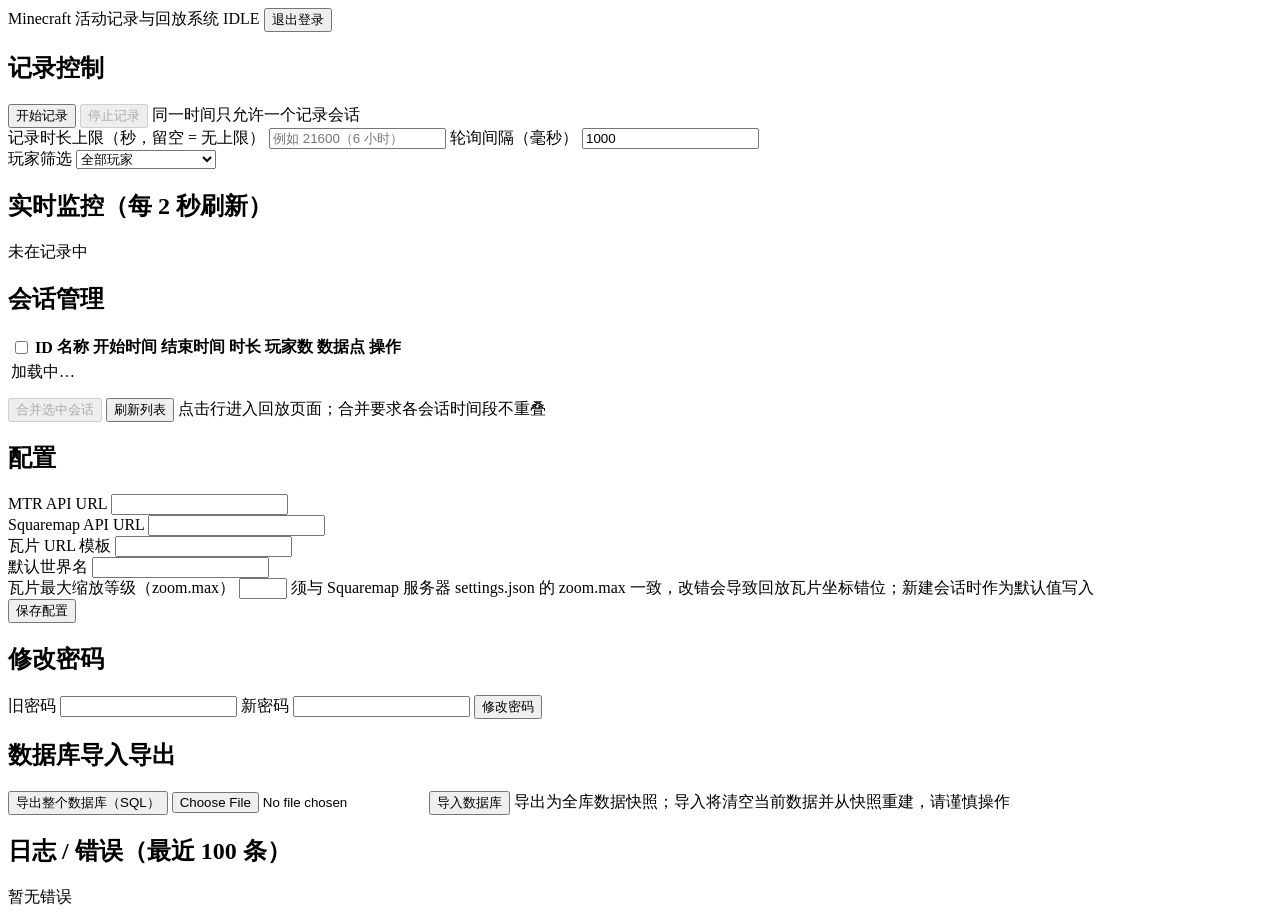
==== frontend/public/index.html @ 51f4fb37 "feat: 默认瓦片缩放改名为「瓦片最大缩放等级（zoom.max）」并接通配置链路 - 语义修正：该值即 Squaremap 服务器 settings.json 的 zoom.max，   是回放瓦" ====
<!DOCTYPE html>
<html lang="zh-CN">
<head>
  <meta charset="UTF-8">
  <meta name="viewport" content="width=device-width, initial-scale=1.0">
  <title>控制台 — Minecraft 活动记录与回放系统</title>
  <link rel="stylesheet" href="/css/style.css">
</head>
<body>
  <div class="topbar">
    <span class="title">Minecraft 活动记录与回放系统</span>
    <span class="badge idle" id="collector-badge">IDLE</span>
    <span class="spacer"></span>
    <span class="hint" id="session-timer"></span>
    <button class="small" onclick="doLogout()">退出登录</button>
  </div>

  <div class="container">

    <!-- 1. 记录控制区 -->
    <div class="panel">
      <h2>记录控制</h2>
      <div class="form-row inline">
        <button class="primary" id="btn-start" onclick="consolePage.startRecording()">开始记录</button>
        <button class="danger" id="btn-stop" onclick="consolePage.stopRecording()" disabled>停止记录</button>
        <span class="hint" id="recording-hint">同一时间只允许一个记录会话</span>
      </div>
      <div class="form-row inline">
        <label>记录时长上限（秒，留空 = 无上限）</label>
        <input type="number" id="input-max-duration" min="1" placeholder="例如 21600（6 小时）">
        <label>轮询间隔（毫秒）</label>
        <input type="number" id="input-poll-interval" min="50" step="100" value="1000">
      </div>
      <div class="form-row inline">
        <label>玩家筛选</label>
        <select id="select-filter-mode" style="max-width: 140px;">
          <option value="all">全部玩家</option>
          <option value="include">仅包含（UUID 或名称）</option>
          <option value="exclude">排除（UUID 或名称）</option>
        </select>
      </div>
      <div class="form-row" id="filter-inputs" style="display: none;">
        <textarea id="input-filter" placeholder="每行一个 UUID 或玩家名称（包含匹配）"></textarea>
      </div>
      <div class="error-text" id="recording-error"></div>
    </div>

    <!-- 2. 实时监控区 -->
    <div class="panel">
      <h2>实时监控（每 2 秒刷新）</h2>
      <div class="live-grid" id="live-players">
        <span class="hint">未在记录中</span>
      </div>
    </div>

    <!-- 3. 会话管理区 -->
    <div class="panel">
      <h2>会话管理</h2>
      <div style="overflow-x: auto;">
        <table class="data" id="sessions-table">
          <thead>
            <tr>
              <th><input type="checkbox" id="check-all" title="全选"></th>
              <th>ID</th>
              <th>名称</th>
              <th>开始时间</th>
              <th>结束时间</th>
              <th>时长</th>
              <th>玩家数</th>
              <th>数据点</th>
              <th>操作</th>
            </tr>
          </thead>
          <tbody id="sessions-tbody">
            <tr><td colspan="9" class="hint">加载中…</td></tr>
          </tbody>
        </table>
      </div>
      <div class="form-row" style="margin-top: 12px;">
        <button class="small" id="btn-merge" onclick="sessionPage.mergeSelected()" disabled>合并选中会话</button>
        <button class="small" onclick="sessionPage.refresh()">刷新列表</button>
        <span class="hint">点击行进入回放页面；合并要求各会话时间段不重叠</span>
      </div>
      <div class="error-text" id="session-error"></div>
    </div>

    <!-- 4. 配置区 -->
    <div class="panel">
      <h2>配置</h2>
      <div class="form-row">
        <label>MTR API URL</label>
        <input type="text" id="cfg-mtr-url">
      </div>
      <div class="form-row">
        <label>Squaremap API URL</label>
        <input type="text" id="cfg-squaremap-url">
      </div>
      <div class="form-row">
        <label>瓦片 URL 模板</label>
        <input type="text" id="cfg-tile-template">
      </div>
      <div class="form-row">
        <label>默认世界名</label>
        <input type="text" id="cfg-world">
      </div>
      <div class="form-row">
        <label>瓦片最大缩放等级（zoom.max）</label>
        <input type="number" id="cfg-tile-zoom" min="0" max="10" style="max-width: 100px;">
        <span class="hint">须与 Squaremap 服务器 settings.json 的 zoom.max 一致，改错会导致回放瓦片坐标错位；新建会话时作为默认值写入</span>
      </div>
      <div class="form-row">
        <button class="primary" onclick="consolePage.saveConfig()">保存配置</button>
        <span class="ok-text" id="config-ok"></span>
        <span class="error-text" id="config-error"></span>
      </div>
    </div>

    <!-- 5. 修改密码 -->
    <div class="panel">
      <h2>修改密码</h2>
      <div class="form-row inline">
        <label>旧密码</label>
        <input type="password" id="pwd-old" style="max-width: 200px;">
        <label>新密码</label>
        <input type="password" id="pwd-new" style="max-width: 200px;">
        <button onclick="consolePage.changePassword()">修改密码</button>
        <span class="ok-text" id="pwd-ok"></span>
        <span class="error-text" id="pwd-error"></span>
      </div>
    </div>

    <!-- 6. 数据库导入导出 -->
    <div class="panel">
      <h2>数据库导入导出</h2>
      <div class="form-row">
        <button onclick="consolePage.exportDatabase()">导出整个数据库（SQL）</button>
        <input type="file" id="db-import-file" accept=".sql,.txt" style="max-width: 320px;">
        <button class="danger" onclick="consolePage.importDatabase()">导入数据库</button>
        <span class="hint">导出为全库数据快照；导入将清空当前数据并从快照重建，请谨慎操作</span>
      </div>
      <div class="error-text" id="db-error"></div>
    </div>

    <!-- 7. 日志/错误区 -->
    <div class="panel">
      <h2>日志 / 错误（最近 100 条）</h2>
      <div class="error-log" id="error-log"><span class="empty">暂无错误</span></div>
    </div>

  </div>

  <script src="/js/api.js"></script>
  <script src="/js/auth.js"></script>
  <script src="/js/console.js"></script>
  <script src="/js/session.js"></script>
  <script>
    (async () => {
      if (await guardAuth()) {
        consolePage.init();
        sessionPage.init();
      }
    })();
  </script>
</body>
</html>
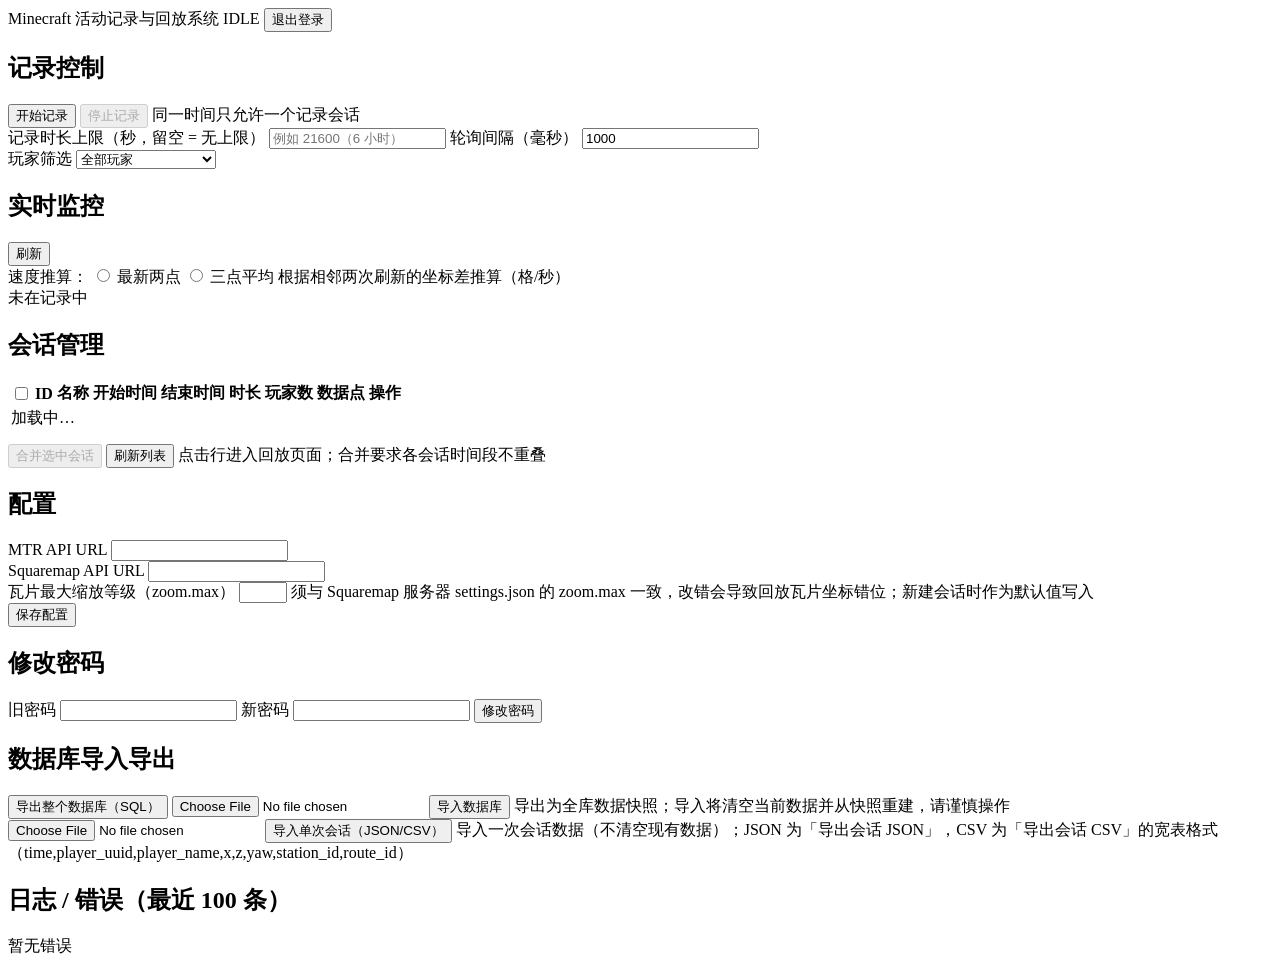
==== commit 71de2bf5: "feat: 速度推算/导入会话/监控刷新优化 - 控制台配置精简：移除瓦片 URL 模板与默认世界名配置项，改用系统默认值 - 实时监控：刷新间隔跟随记录轮询间隔；未记录时停止自动轮询并提供手动刷新按" ====
--- a/frontend/public/index.html
+++ b/frontend/public/index.html
@@ -47,7 +47,18 @@
 
     <!-- 2. 实时监控区 -->
     <div class="panel">
-      <h2>实时监控（每 2 秒刷新）</h2>
+      <div class="panel-head">
+        <h2>实时监控</h2>
+        <span class="hint" id="live-interval-hint"></span>
+        <span class="spacer"></span>
+        <button class="small" id="btn-live-refresh" onclick="consolePage.refreshLive()">刷新</button>
+      </div>
+      <div class="form-row inline speed-mode">
+        <span>速度推算：</span>
+        <label><input type="radio" name="live-speed-mode" value="2"> 最新两点</label>
+        <label><input type="radio" name="live-speed-mode" value="3"> 三点平均</label>
+        <span class="hint">根据相邻两次刷新的坐标差推算（格/秒）</span>
+      </div>
       <div class="live-grid" id="live-players">
         <span class="hint">未在记录中</span>
       </div>
@@ -96,14 +107,6 @@
         <input type="text" id="cfg-squaremap-url">
       </div>
       <div class="form-row">
-        <label>瓦片 URL 模板</label>
-        <input type="text" id="cfg-tile-template">
-      </div>
-      <div class="form-row">
-        <label>默认世界名</label>
-        <input type="text" id="cfg-world">
-      </div>
-      <div class="form-row">
         <label>瓦片最大缩放等级（zoom.max）</label>
         <input type="number" id="cfg-tile-zoom" min="0" max="10" style="max-width: 100px;">
         <span class="hint">须与 Squaremap 服务器 settings.json 的 zoom.max 一致，改错会导致回放瓦片坐标错位；新建会话时作为默认值写入</span>
@@ -138,7 +141,14 @@
         <button class="danger" onclick="consolePage.importDatabase()">导入数据库</button>
         <span class="hint">导出为全库数据快照；导入将清空当前数据并从快照重建，请谨慎操作</span>
       </div>
+      <div class="form-row">
+        <input type="file" id="session-import-file" accept=".json,.csv" style="max-width: 320px;">
+        <button onclick="consolePage.importSession()">导入单次会话（JSON/CSV）</button>
+        <span class="hint">导入一次会话数据（不清空现有数据）；JSON 为「导出会话 JSON」，CSV 为「导出会话 CSV」的宽表格式（time,player_uuid,player_name,x,z,yaw,station_id,route_id）</span>
+      </div>
       <div class="error-text" id="db-error"></div>
+      <div class="ok-text" id="session-import-ok"></div>
+      <div class="error-text" id="session-import-error"></div>
     </div>
 
     <!-- 7. 日志/错误区 -->
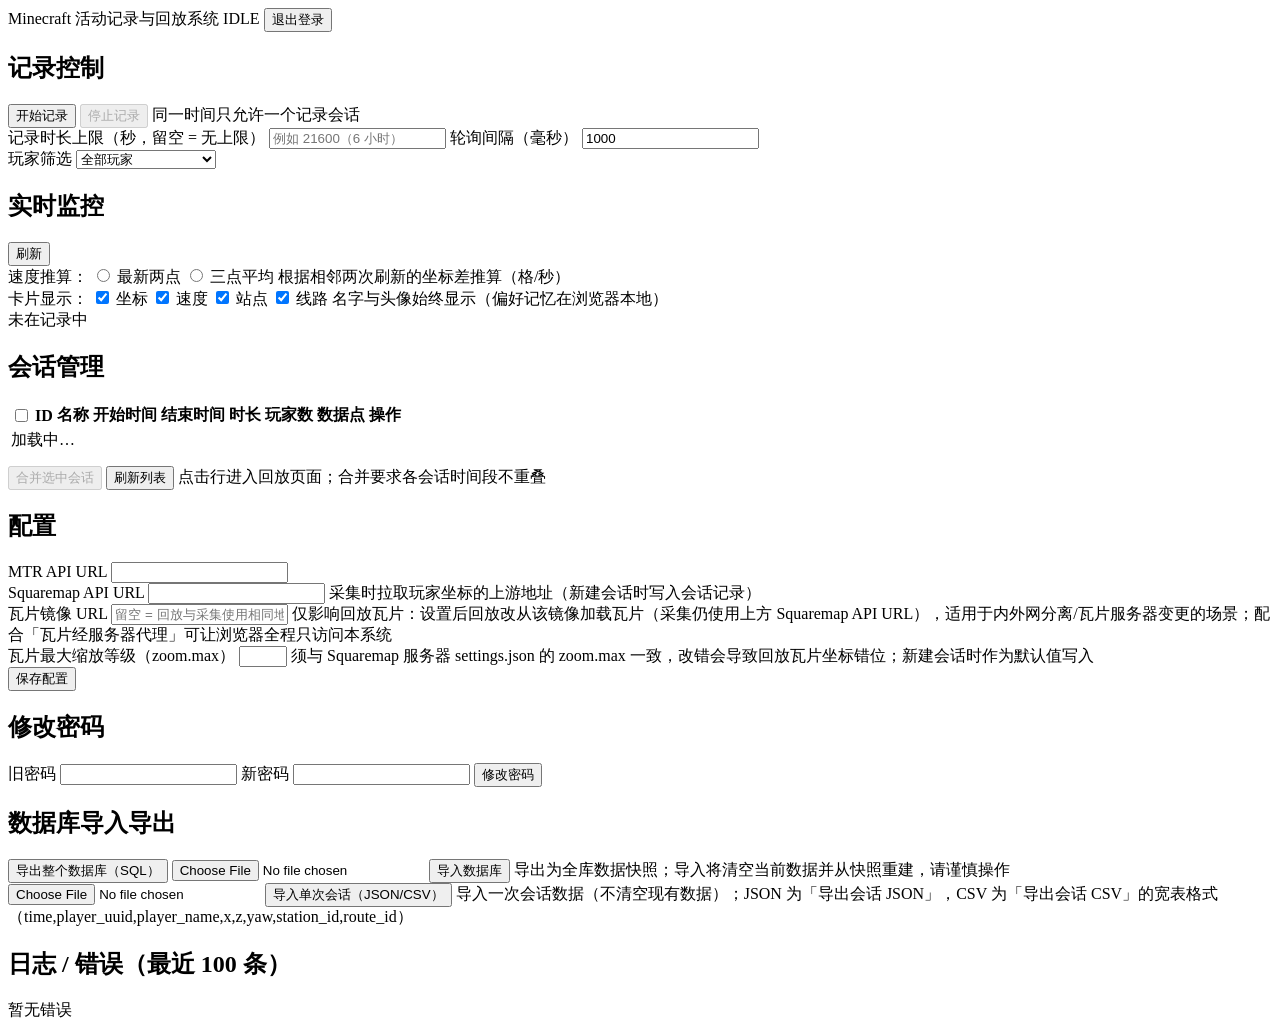
==== commit 04b81239: "feat: 瓦片镜像/服务器代理 + tooltip 与监控卡片栏目复选框 - 瓦片服务器代理：GET /api/tiles/{world}/{zoom}/{x}_{z}.png 经后端中转下载   " ====
--- a/frontend/public/index.html
+++ b/frontend/public/index.html
@@ -59,6 +59,14 @@
         <label><input type="radio" name="live-speed-mode" value="3"> 三点平均</label>
         <span class="hint">根据相邻两次刷新的坐标差推算（格/秒）</span>
       </div>
+      <div class="form-row inline check-group">
+        <span>卡片显示：</span>
+        <label><input type="checkbox" class="live-field" value="coords" checked> 坐标</label>
+        <label><input type="checkbox" class="live-field" value="speed" checked> 速度</label>
+        <label><input type="checkbox" class="live-field" value="station" checked> 站点</label>
+        <label><input type="checkbox" class="live-field" value="route" checked> 线路</label>
+        <span class="hint">名字与头像始终显示（偏好记忆在浏览器本地）</span>
+      </div>
       <div class="live-grid" id="live-players">
         <span class="hint">未在记录中</span>
       </div>
@@ -105,6 +113,12 @@
       <div class="form-row">
         <label>Squaremap API URL</label>
         <input type="text" id="cfg-squaremap-url">
+        <span class="hint">采集时拉取玩家坐标的上游地址（新建会话时写入会话记录）</span>
+      </div>
+      <div class="form-row">
+        <label>瓦片镜像 URL</label>
+        <input type="text" id="cfg-mirror-url" placeholder="留空 = 回放与采集使用相同地址">
+        <span class="hint">仅影响回放瓦片：设置后回放改从该镜像加载瓦片（采集仍使用上方 Squaremap API URL），适用于内外网分离/瓦片服务器变更的场景；配合「瓦片经服务器代理」可让浏览器全程只访问本系统</span>
       </div>
       <div class="form-row">
         <label>瓦片最大缩放等级（zoom.max）</label>
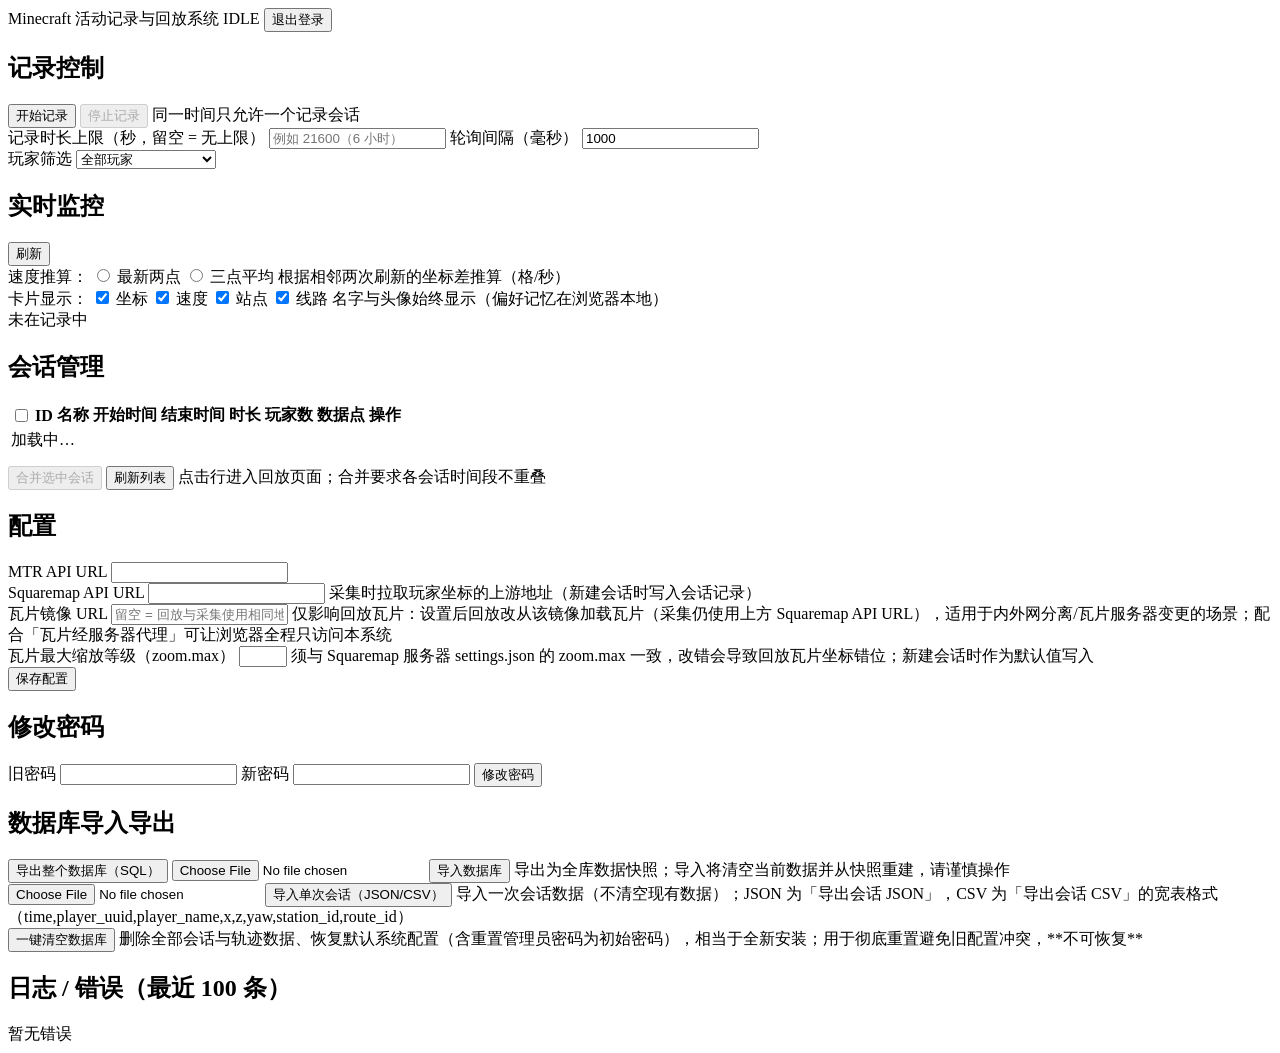
==== commit a084c2c2: "feat: 一键清空数据库 + 回放虚线开关 + 玩家轨迹颜色单独指定 - 清空数据库（POST /api/database/wipe）：单条 TRUNCATE 全表（含 RESTART   IDEN" ====
--- a/frontend/public/index.html
+++ b/frontend/public/index.html
@@ -160,6 +160,10 @@
         <button onclick="consolePage.importSession()">导入单次会话（JSON/CSV）</button>
         <span class="hint">导入一次会话数据（不清空现有数据）；JSON 为「导出会话 JSON」，CSV 为「导出会话 CSV」的宽表格式（time,player_uuid,player_name,x,z,yaw,station_id,route_id）</span>
       </div>
+      <div class="form-row">
+        <button class="danger" onclick="consolePage.wipeDatabase()">一键清空数据库</button>
+        <span class="hint">删除全部会话与轨迹数据、恢复默认系统配置（含重置管理员密码为初始密码），相当于全新安装；用于彻底重置避免旧配置冲突，**不可恢复**</span>
+      </div>
       <div class="error-text" id="db-error"></div>
       <div class="ok-text" id="session-import-ok"></div>
       <div class="error-text" id="session-import-error"></div>
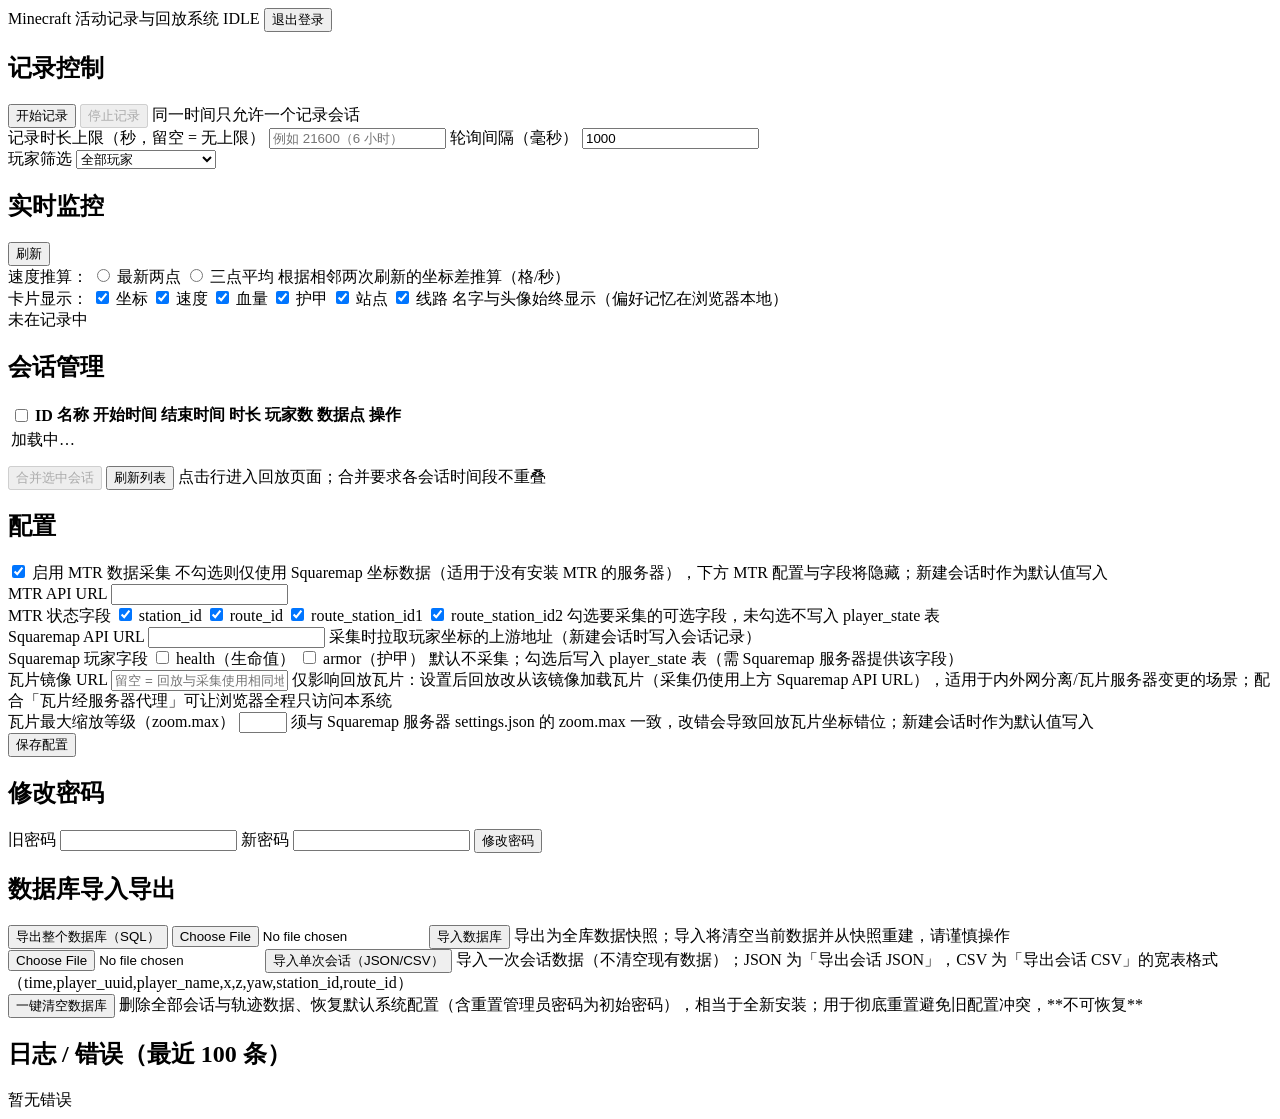
==== commit b0aeada3: "feat: player_transit_state 表更名为 player_state 并恢复 health/armor 采集，MTR 采集与可选字段可配置 数据库迁移（EnsureSchema 幂" ====
--- a/frontend/public/index.html
+++ b/frontend/public/index.html
@@ -63,6 +63,8 @@
         <span>卡片显示：</span>
         <label><input type="checkbox" class="live-field" value="coords" checked> 坐标</label>
         <label><input type="checkbox" class="live-field" value="speed" checked> 速度</label>
+        <label><input type="checkbox" class="live-field" value="health" checked> 血量</label>
+        <label><input type="checkbox" class="live-field" value="armor" checked> 护甲</label>
         <label><input type="checkbox" class="live-field" value="station" checked> 站点</label>
         <label><input type="checkbox" class="live-field" value="route" checked> 线路</label>
         <span class="hint">名字与头像始终显示（偏好记忆在浏览器本地）</span>
@@ -107,13 +109,33 @@
     <div class="panel">
       <h2>配置</h2>
       <div class="form-row">
-        <label>MTR API URL</label>
-        <input type="text" id="cfg-mtr-url">
+        <label><input type="checkbox" id="cfg-mtr-enabled" checked> 启用 MTR 数据采集</label>
+        <span class="hint">不勾选则仅使用 Squaremap 坐标数据（适用于没有安装 MTR 的服务器），下方 MTR 配置与字段将隐藏；新建会话时作为默认值写入</span>
+      </div>
+      <div id="cfg-mtr-section">
+        <div class="form-row">
+          <label>MTR API URL</label>
+          <input type="text" id="cfg-mtr-url">
+        </div>
+        <div class="form-row">
+          <label>MTR 状态字段</label>
+          <label><input type="checkbox" class="cfg-collect" value="station_id" checked> station_id</label>
+          <label><input type="checkbox" class="cfg-collect" value="route_id" checked> route_id</label>
+          <label><input type="checkbox" class="cfg-collect" value="route_station1" checked> route_station_id1</label>
+          <label><input type="checkbox" class="cfg-collect" value="route_station2" checked> route_station_id2</label>
+          <span class="hint">勾选要采集的可选字段，未勾选不写入 player_state 表</span>
+        </div>
       </div>
       <div class="form-row">
         <label>Squaremap API URL</label>
         <input type="text" id="cfg-squaremap-url">
         <span class="hint">采集时拉取玩家坐标的上游地址（新建会话时写入会话记录）</span>
+      </div>
+      <div class="form-row">
+        <label>Squaremap 玩家字段</label>
+        <label><input type="checkbox" class="cfg-collect" value="health"> health（生命值）</label>
+        <label><input type="checkbox" class="cfg-collect" value="armor"> armor（护甲）</label>
+        <span class="hint">默认不采集；勾选后写入 player_state 表（需 Squaremap 服务器提供该字段）</span>
       </div>
       <div class="form-row">
         <label>瓦片镜像 URL</label>
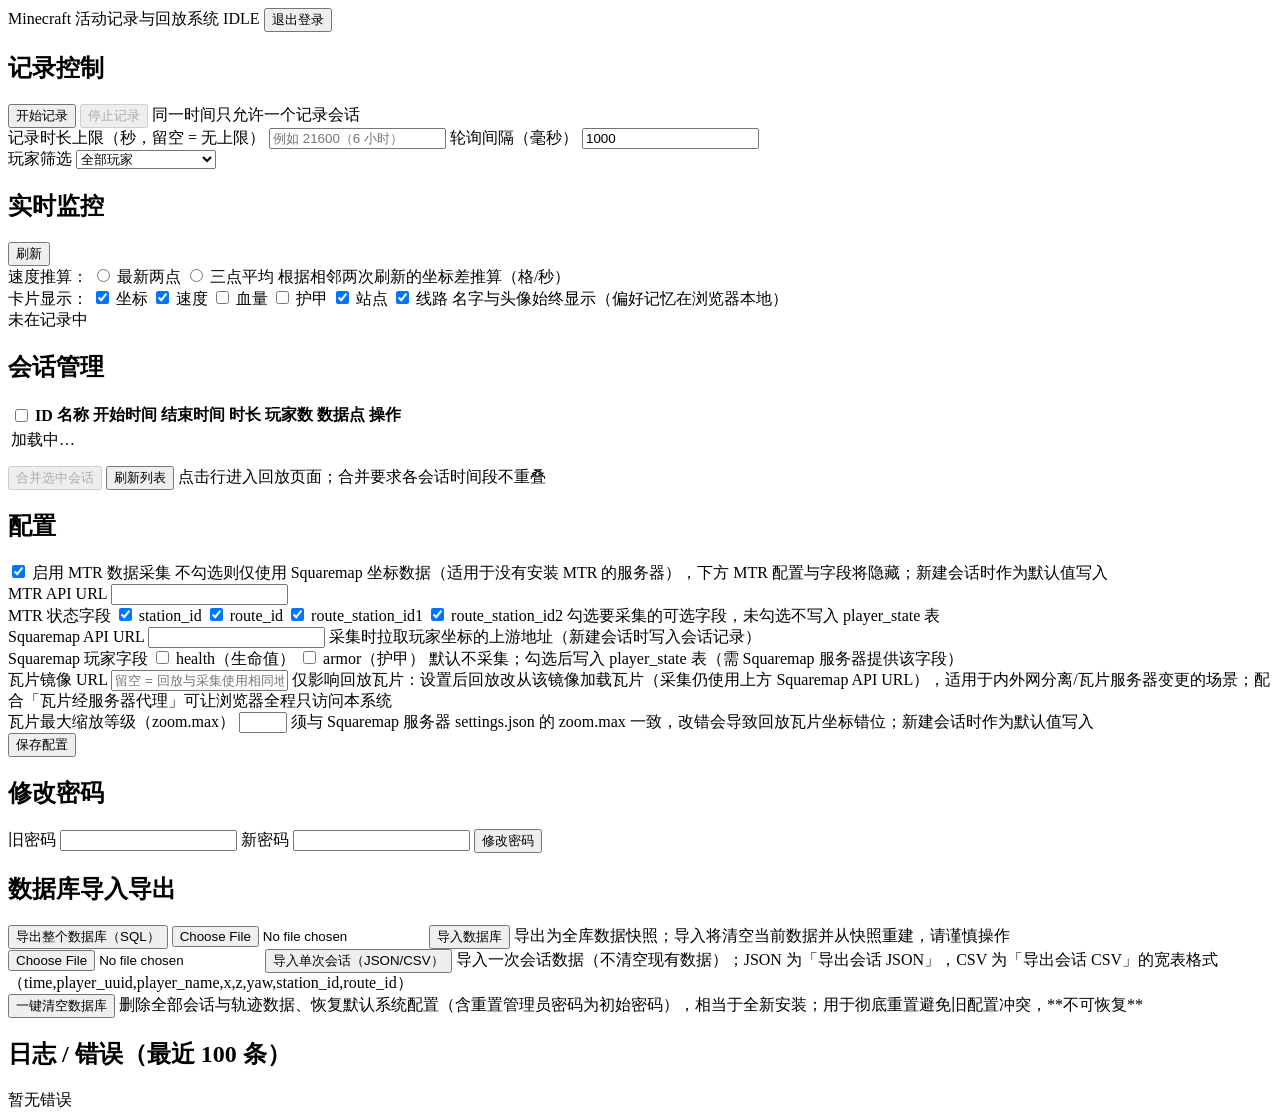
==== commit e38ba77c: "feat: tooltip 与实时监控卡片的血量/护甲栏目默认改为不勾选 - 回放 tooltip：DEFAULT_TIP_FIELDS 的 health/armor 改 false，   repla" ====
--- a/frontend/public/index.html
+++ b/frontend/public/index.html
@@ -63,8 +63,8 @@
         <span>卡片显示：</span>
         <label><input type="checkbox" class="live-field" value="coords" checked> 坐标</label>
         <label><input type="checkbox" class="live-field" value="speed" checked> 速度</label>
-        <label><input type="checkbox" class="live-field" value="health" checked> 血量</label>
-        <label><input type="checkbox" class="live-field" value="armor" checked> 护甲</label>
+        <label><input type="checkbox" class="live-field" value="health"> 血量</label>
+        <label><input type="checkbox" class="live-field" value="armor"> 护甲</label>
         <label><input type="checkbox" class="live-field" value="station" checked> 站点</label>
         <label><input type="checkbox" class="live-field" value="route" checked> 线路</label>
         <span class="hint">名字与头像始终显示（偏好记忆在浏览器本地）</span>
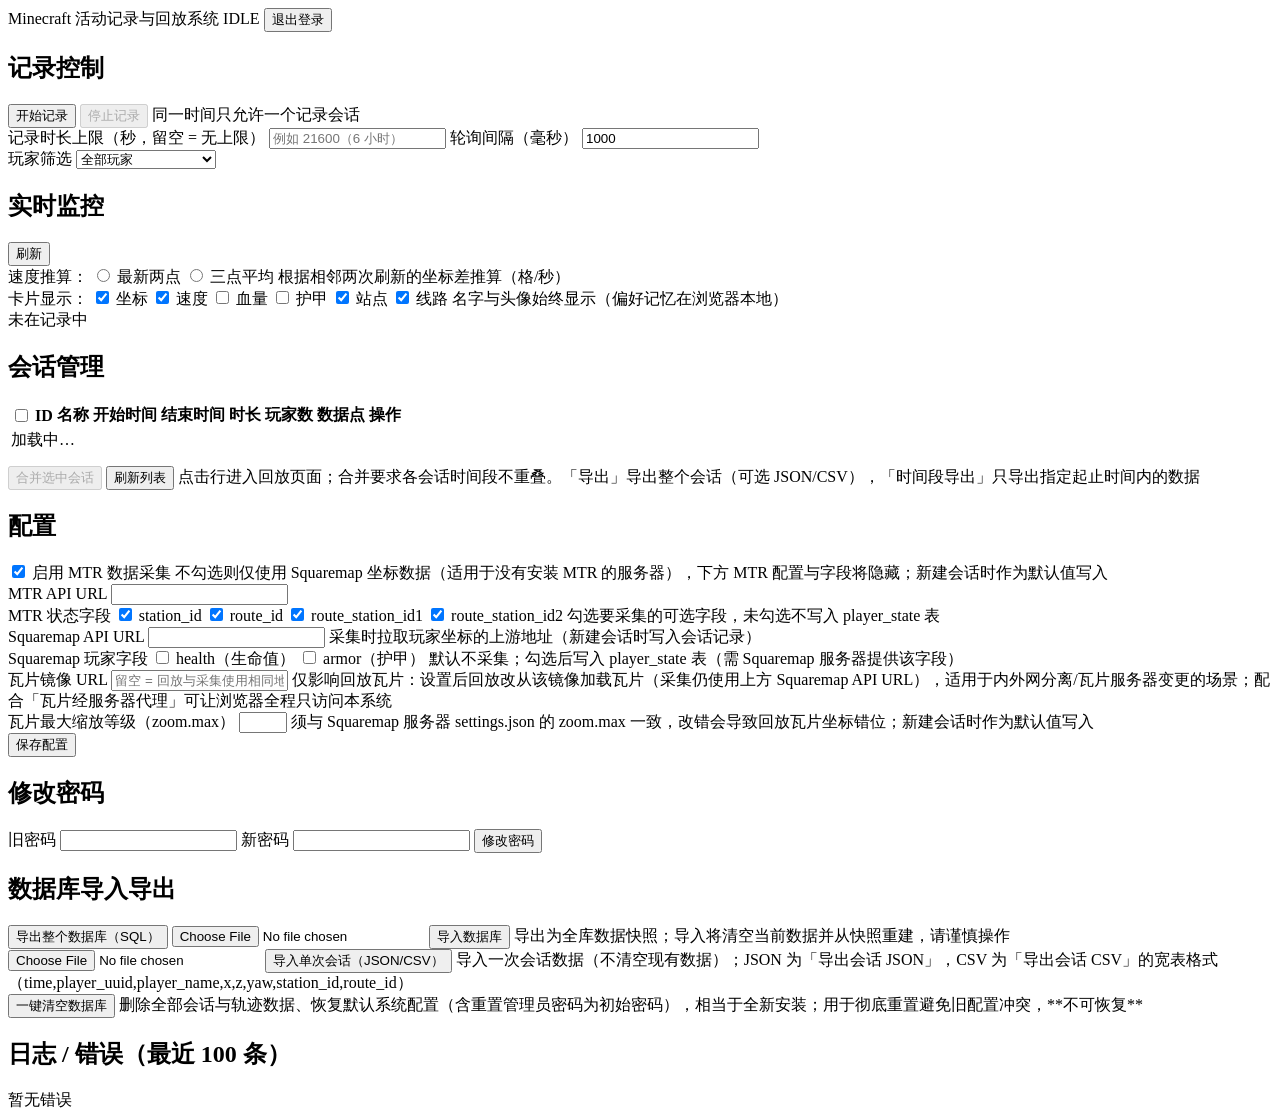
==== commit be8854c8: "回放页播放控制条下沉 + 玩家操作菜单 + 时间段导出 + 删除数据点 播放控制 - 进度条与播放/步进/速度/时间显示整体移到 #map-area 底部居中的悬浮控制条   （#map-contai" ====
--- a/frontend/public/index.html
+++ b/frontend/public/index.html
@@ -100,7 +100,7 @@
       <div class="form-row" style="margin-top: 12px;">
         <button class="small" id="btn-merge" onclick="sessionPage.mergeSelected()" disabled>合并选中会话</button>
         <button class="small" onclick="sessionPage.refresh()">刷新列表</button>
-        <span class="hint">点击行进入回放页面；合并要求各会话时间段不重叠</span>
+        <span class="hint">点击行进入回放页面；合并要求各会话时间段不重叠。「导出」导出整个会话（可选 JSON/CSV），「时间段导出」只导出指定起止时间内的数据</span>
       </div>
       <div class="error-text" id="session-error"></div>
     </div>
@@ -197,6 +197,37 @@
       <div class="error-log" id="error-log"><span class="empty">暂无错误</span></div>
     </div>
 
+  </div>
+
+  <!-- 会话「导出」格式选择菜单 -->
+  <div class="export-menu" id="session-export-menu" hidden>
+    <button data-format="json">导出 JSON</button>
+    <button data-format="csv">导出 CSV</button>
+  </div>
+
+  <!-- 会话时间段导出对话框 -->
+  <div class="modal-mask" id="session-export-modal" hidden>
+    <div class="modal">
+      <h3 id="session-export-title">导出会话时间段</h3>
+      <div class="form-row inline">
+        <label>开始</label>
+        <input type="datetime-local" id="session-export-start" step="1">
+      </div>
+      <div class="form-row inline">
+        <label>结束</label>
+        <input type="datetime-local" id="session-export-end" step="1">
+      </div>
+      <div class="form-row inline">
+        <label>格式</label>
+        <label><input type="radio" name="session-export-format" value="json" checked> JSON</label>
+        <label><input type="radio" name="session-export-format" value="csv"> CSV</label>
+        <span class="hint">按浏览器本地时区；结束时间包含该秒内的数据</span>
+      </div>
+      <div class="modal-actions">
+        <button id="session-export-cancel">取消</button>
+        <button class="primary" id="session-export-ok">导出</button>
+      </div>
+    </div>
   </div>
 
   <script src="/js/api.js"></script>
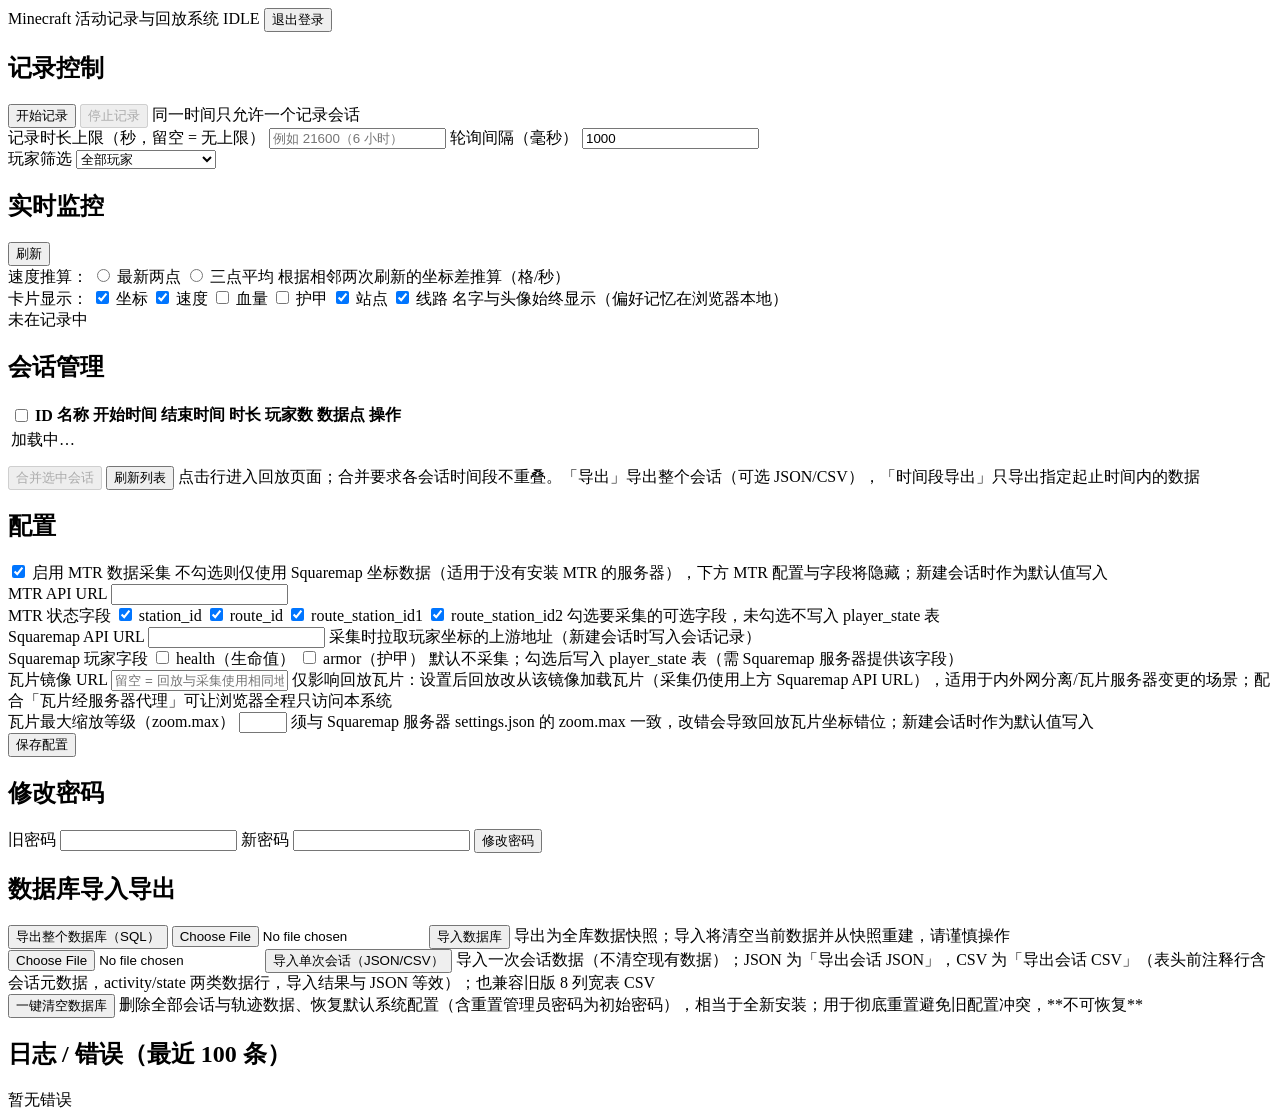
==== commit 0a0b7819: "CSV 导出与 JSON 等效：补全会话元数据与独立状态记录 原 CSV 为 8 列宽表（每行位置点 + 当时状态），无法还原：   - health / armor、route_station_id" ====
--- a/frontend/public/index.html
+++ b/frontend/public/index.html
@@ -180,7 +180,7 @@
       <div class="form-row">
         <input type="file" id="session-import-file" accept=".json,.csv" style="max-width: 320px;">
         <button onclick="consolePage.importSession()">导入单次会话（JSON/CSV）</button>
-        <span class="hint">导入一次会话数据（不清空现有数据）；JSON 为「导出会话 JSON」，CSV 为「导出会话 CSV」的宽表格式（time,player_uuid,player_name,x,z,yaw,station_id,route_id）</span>
+        <span class="hint">导入一次会话数据（不清空现有数据）；JSON 为「导出会话 JSON」，CSV 为「导出会话 CSV」（表头前注释行含会话元数据，activity/state 两类数据行，导入结果与 JSON 等效）；也兼容旧版 8 列宽表 CSV</span>
       </div>
       <div class="form-row">
         <button class="danger" onclick="consolePage.wipeDatabase()">一键清空数据库</button>
